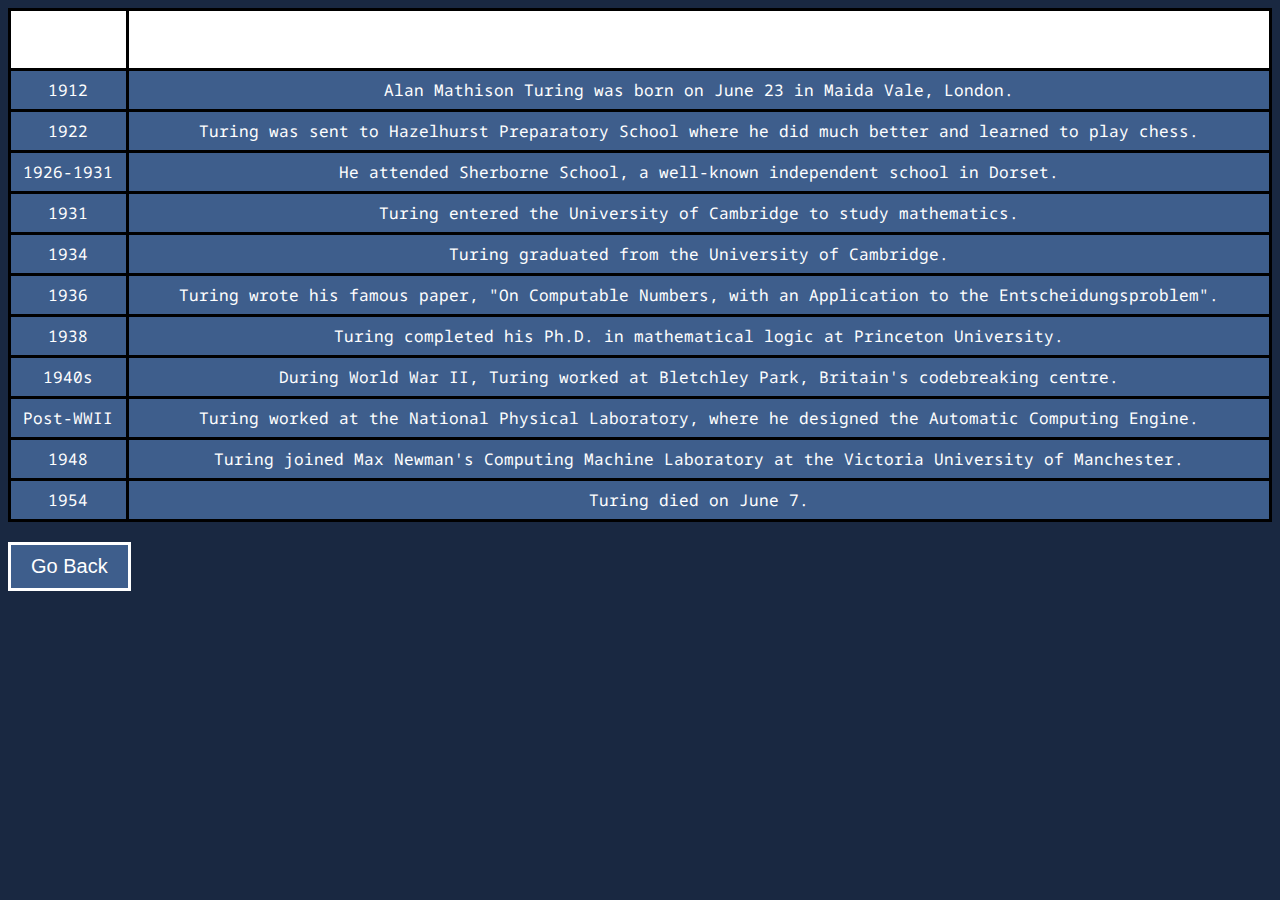
==== timeline.html @ 5b42fbf8 "changes" ====
<!DOCTYPE html>
<html lang="en">
<head>
  <meta charset="UTF-8">
  <meta name="viewport" content="width=device-width, initial-scale=1.0">
  <title>Alan Turing Achievements</title>

  <link rel="preconnect" href="https://fonts.googleapis.com">
  <link rel="preconnect" href="https://fonts.gstatic.com" crossorigin>
  <link href="https://fonts.googleapis.com/css2?family=Noto+Sans+Mono:wght@100;200;300;400;500;600;700;800;900&display=swap" rel="stylesheet">
  <style>
    @import url('https://fonts.googleapis.com/css2?family=Noto+Sans+Mono:wght@100;200;300;400;500;600;700;800;900&display=swap');
    
    body{
      background-color: #192841;
      font-family: 'Noto Sans Mono', monospace;
    }
    
    table {
      width: 100%;
      border-collapse: collapse;
    }
  
    th, td {
      padding: 8px;
      text-align: left;
      border: 3px solid black;
      color: #FFFFFF;
      text-align: center;
    }
    tr{
      background-color: #3E5E8C;
    }
    th {
      background-color: #FFFFFF;
      color: ;
      font-size: 30px;
    }
  
    tr:hover {
      background-color: #3E5E8C;
      color: #FFFFFF;
    }

    button {
      margin-top: 20px;
      padding: 10px 20px;
      font-size: 20px;
      background-color: #3E5E8C;
      color: #FFFFFF;
      border: 3px solid #FFFFFF;
      cursor: pointer;
    }
  </style>
  
  <table>
    <tr>
      <th>Year</th>
      <th>Achievement</th>
    </tr>
    <tr>
      <td>1912</td>
      <td>Alan Mathison Turing was born on June 23 in Maida Vale, London.</td>
    </tr>
    <tr>
      <td>1922</td>
      <td>Turing was sent to Hazelhurst Preparatory School where he did much better and learned to play chess.</td>
    </tr>
    <tr>
      <td>1926-1931</td>
      <td>He attended Sherborne School, a well-known independent school in Dorset.</td>
    </tr>
    <tr>
      <td>1931</td>
      <td>Turing entered the University of Cambridge to study mathematics.</td>
    </tr>
    <tr>
      <td>1934</td>
      <td>Turing graduated from the University of Cambridge.</td>
    </tr>
    <tr>
      <td>1936</td>
      <td>Turing wrote his famous paper, "On Computable Numbers, with an Application to the Entscheidungsproblem".</td>
    </tr>
    <tr>
      <td>1938</td>
      <td>Turing completed his Ph.D. in mathematical logic at Princeton University.</td>
    </tr>
    <tr>
      <td>1940s</td>
      <td>During World War II, Turing worked at Bletchley Park, Britain's codebreaking centre.</td>
    </tr>
    <tr>
      <td>Post-WWII</td>
      <td>Turing worked at the National Physical Laboratory, where he designed the Automatic Computing Engine.</td>
    </tr>
    <tr>
      <td>1948</td>
      <td>Turing joined Max Newman's Computing Machine Laboratory at the Victoria University of Manchester.</td>
    </tr>
    <tr>
      <td>1954</td>
      <td>Turing died on June 7.</td>
    </tr>
  </table>
  

<button onclick="window.location.href = 'index.html'">Go Back</button>
</body>
</html>
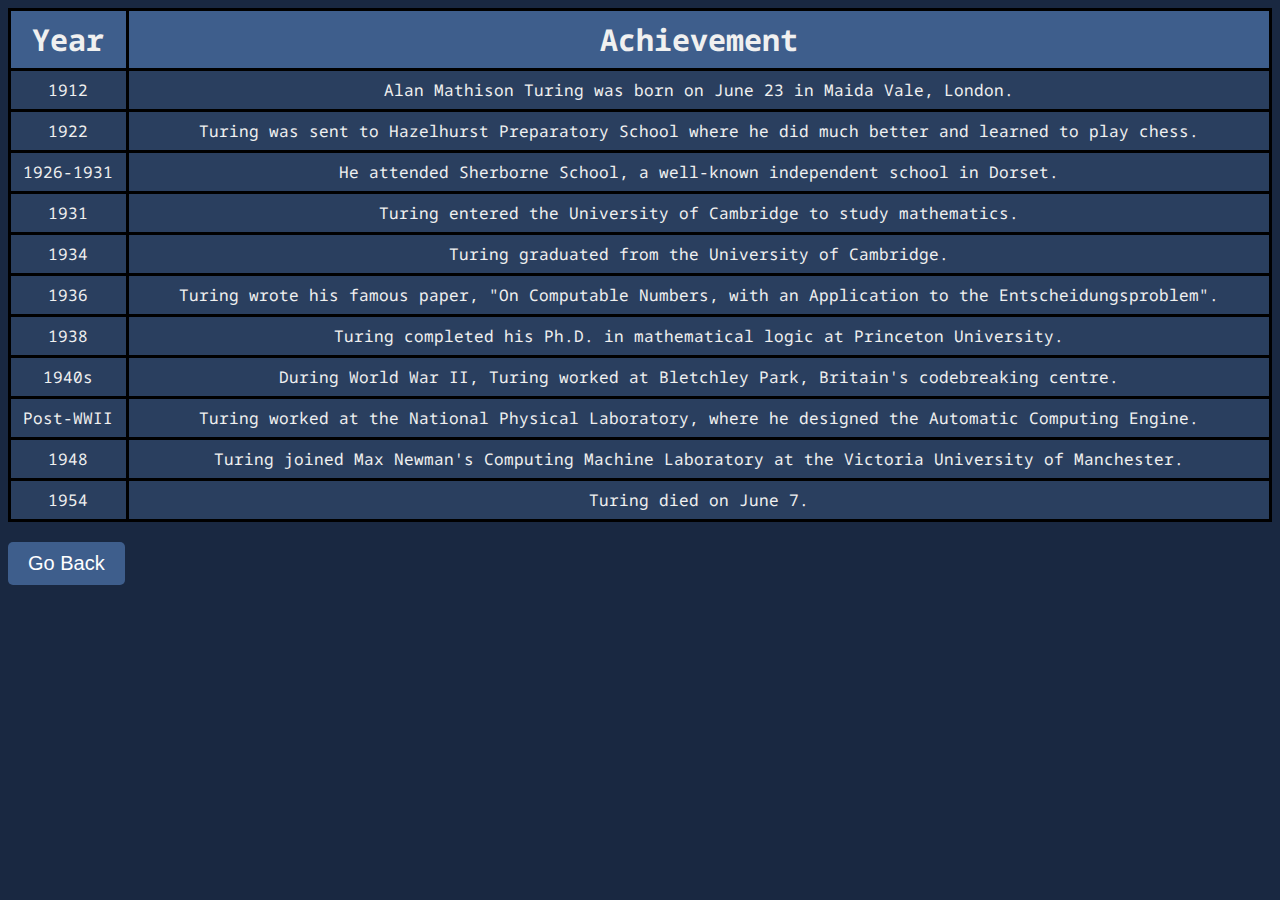
==== commit 64549008: "FINALLY" ====
--- a/timeline.html
+++ b/timeline.html
@@ -25,21 +25,21 @@
       padding: 8px;
       text-align: left;
       border: 3px solid black;
-      color: #FFFFFF;
+      color: #F0F0F0;
       text-align: center;
     }
     tr{
-      background-color: #3E5E8C;
+      background-color: #2A3F5F;
     }
     th {
-      background-color: #FFFFFF;
-      color: ;
+      background-color: #3E5E8C;
+      color: #F0F0F0;
       font-size: 30px;
     }
   
     tr:hover {
       background-color: #3E5E8C;
-      color: #FFFFFF;
+      color: #F0F0F0;
     }
 
     button {
@@ -48,8 +48,13 @@
       font-size: 20px;
       background-color: #3E5E8C;
       color: #FFFFFF;
-      border: 3px solid #FFFFFF;
+      border: none;
+      border-radius: 5px;
       cursor: pointer;
+    }
+
+    button:hover {
+      background-color: #2A3F5F;
     }
   </style>
   
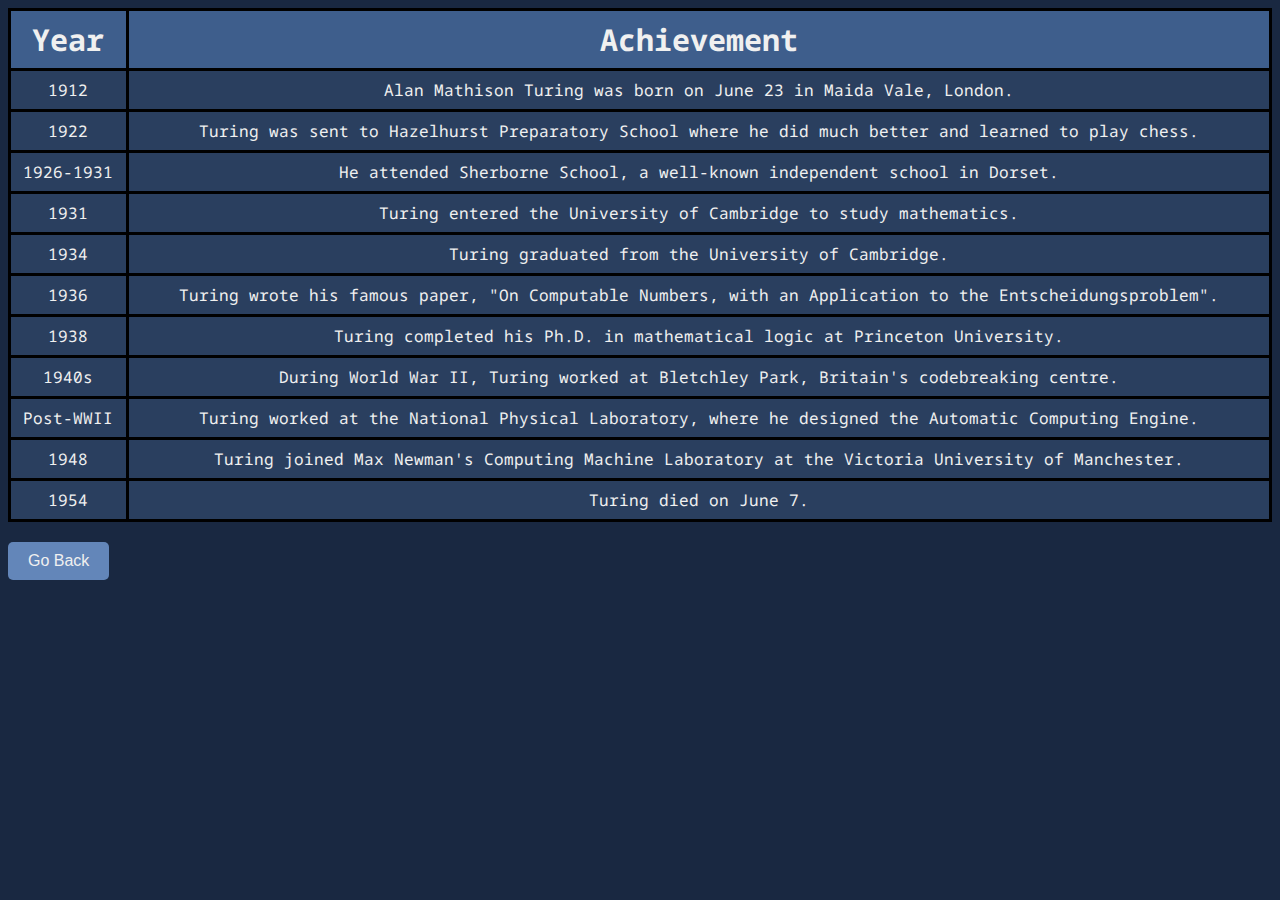
==== commit 4d9fae41: "FINAL" ====
--- a/timeline.html
+++ b/timeline.html
@@ -46,11 +46,16 @@
       margin-top: 20px;
       padding: 10px 20px;
       font-size: 20px;
-      background-color: #3E5E8C;
-      color: #FFFFFF;
+      background-color: #6386B9;
+      color: #F0F0F0;
+      padding: 10px 20px;
+      text-align: center;
+      text-decoration: none;
+      font-size: 16px;
+      cursor: pointer;
+      border-radius: 5px;
       border: none;
-      border-radius: 5px;
-      cursor: pointer;
+      transition: background-color 0.3s ease; 
     }
 
     button:hover {
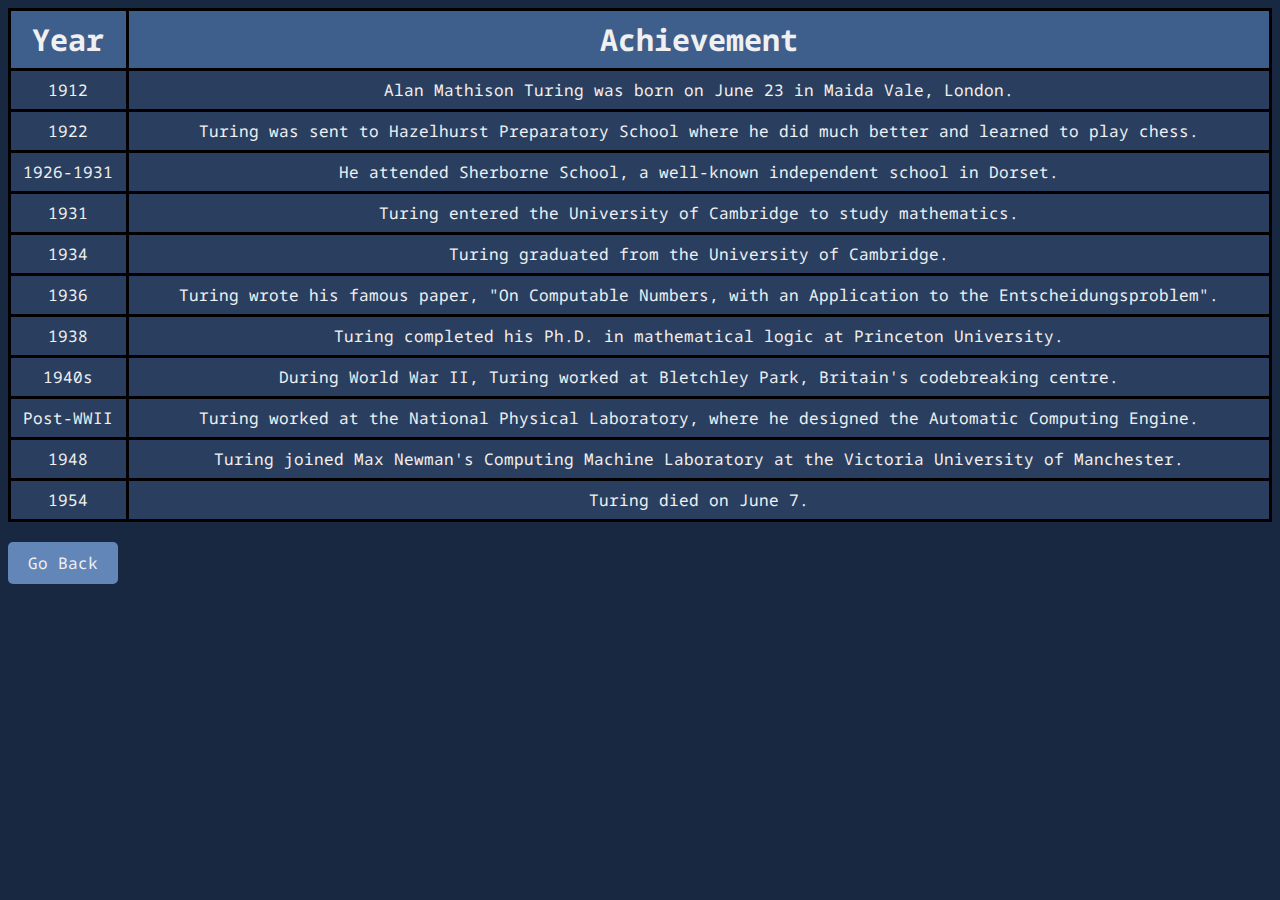
==== commit b8b31ad7: "FINALL" ====
--- a/timeline.html
+++ b/timeline.html
@@ -23,7 +23,6 @@
   
     th, td {
       padding: 8px;
-      text-align: left;
       border: 3px solid black;
       color: #F0F0F0;
       text-align: center;
@@ -36,22 +35,14 @@
       color: #F0F0F0;
       font-size: 30px;
     }
-  
-    tr:hover {
-      background-color: #3E5E8C;
-      color: #F0F0F0;
-    }
 
     button {
       margin-top: 20px;
       padding: 10px 20px;
-      font-size: 20px;
+      font-size: 16px;
+      font-family: 'Noto Sans Mono', monospace;
       background-color: #6386B9;
       color: #F0F0F0;
-      padding: 10px 20px;
-      text-align: center;
-      text-decoration: none;
-      font-size: 16px;
       cursor: pointer;
       border-radius: 5px;
       border: none;
@@ -61,6 +52,7 @@
     button:hover {
       background-color: #2A3F5F;
     }
+
   </style>
   
   <table>
